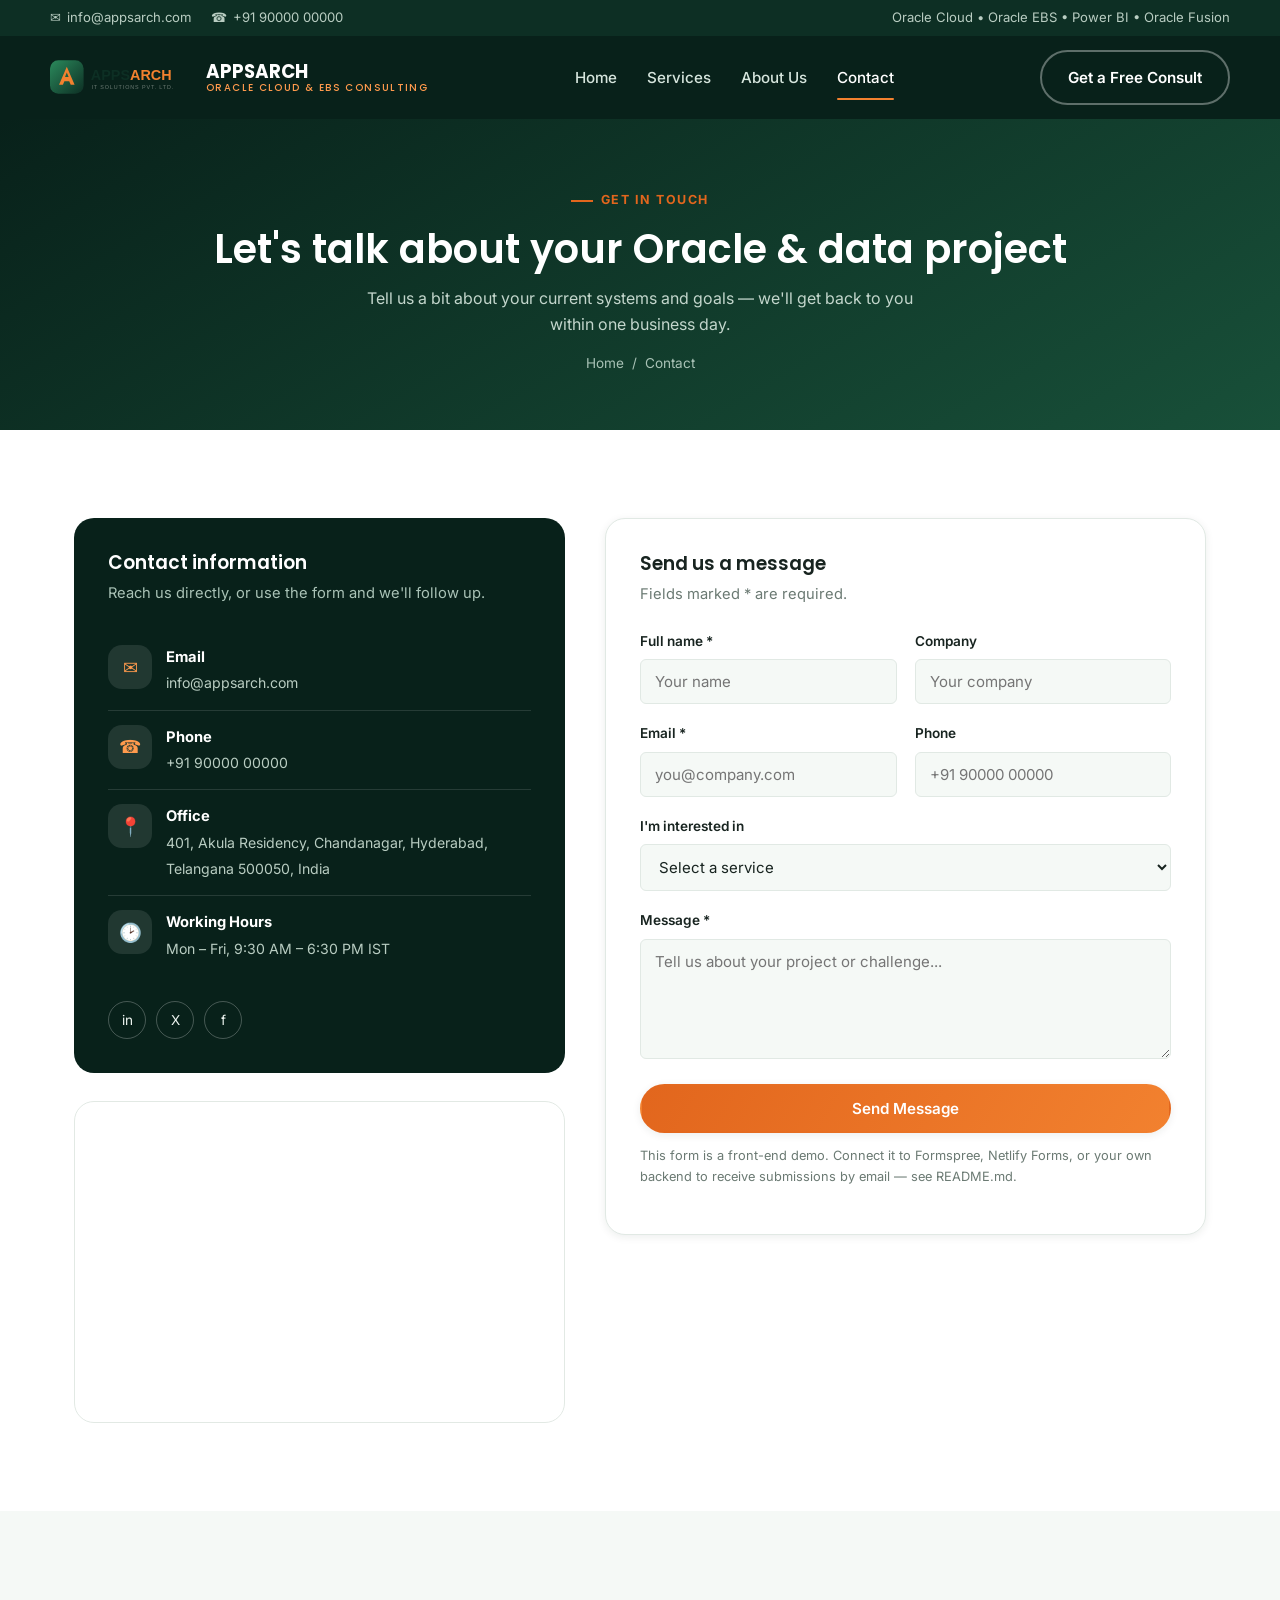
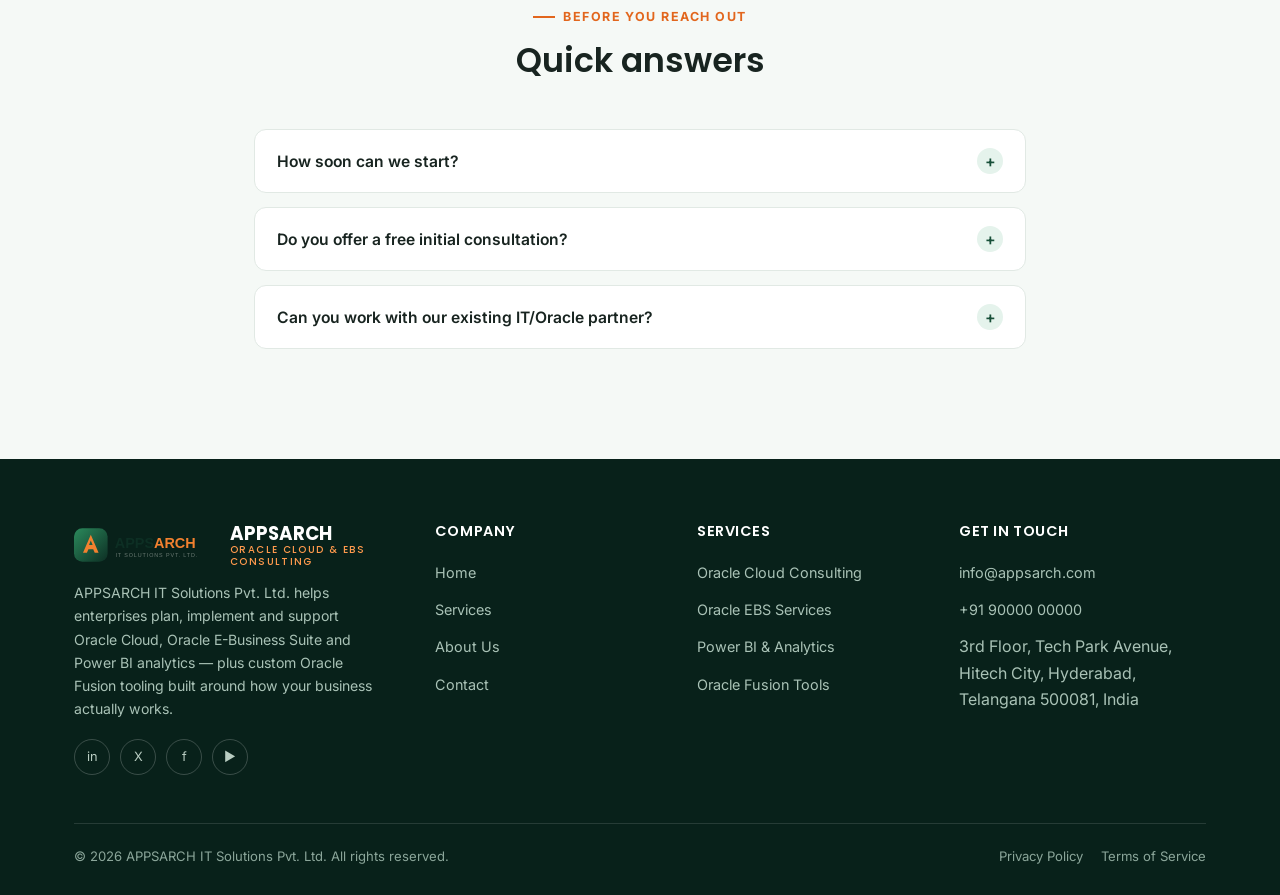
==== contact.html @ 0904e1a9 "Add files via upload" ====
<!DOCTYPE html>
<html lang="en">
<head>
<meta charset="UTF-8">
<meta name="viewport" content="width=device-width, initial-scale=1.0">
<title>Contact Us | APPSARCH IT Solutions</title>
<meta name="description" content="Get in touch with APPSARCH IT Solutions for Oracle Cloud, Oracle EBS, Power BI and Oracle Fusion tools consulting.">
<link rel="icon" type="image/svg+xml" href="assets/images/favicon.svg">
<link rel="preconnect" href="https://fonts.googleapis.com">
<link href="https://fonts.googleapis.com/css2?family=Inter:wght@400;500;600;700&family=Poppins:wght@600;700&display=swap" rel="stylesheet">
<link rel="stylesheet" href="css/style.css">
</head>
<body>

<header id="site-header"></header>

<main>

  <section class="page-header">
    <div class="container">
      <div class="eyebrow">Get In Touch</div>
      <h1>Let's talk about your Oracle &amp; data project</h1>
      <p>Tell us a bit about your current systems and goals — we'll get back to you within one business day.</p>
      <div class="breadcrumb"><a href="index.html">Home</a> / <span>Contact</span></div>
    </div>
  </section>

  <section class="section">
    <div class="container">
      <div class="contact-wrap">

        <div data-reveal>
          <div class="contact-info-card">
            <h3>Contact information</h3>
            <p class="muted">Reach us directly, or use the form and we'll follow up.</p>

            <div class="contact-row">
              <div class="icon-tile">&#9993;</div>
              <div><strong>Email</strong><a href="mailto:info@appsarch.com">info@appsarch.com</a></div>
            </div>
            <div class="contact-row">
              <div class="icon-tile">&#9742;</div>
              <div><strong>Phone</strong><a href="tel:+919999999999">+91 90000 00000</a></div>
            </div>
            <div class="contact-row">
              <div class="icon-tile">&#128205;</div>
              <div><strong>Office</strong><span>401, Akula Residency, Chandanagar, Hyderabad, Telangana 500050, India</span></div>
            </div>
            <div class="contact-row">
              <div class="icon-tile">&#128337;</div>
              <div><strong>Working Hours</strong><span>Mon &ndash; Fri, 9:30 AM &ndash; 6:30 PM IST</span></div>
            </div>

            <div class="social-row">
              <a href="#" aria-label="LinkedIn">in</a>
              <a href="#" aria-label="Twitter">X</a>
              <a href="#" aria-label="Facebook">f</a>
            </div>
          </div>

          <div class="map-embed">
            <iframe src="https://www.google.com/maps?q=Hitech+City+Hyderabad&output=embed" loading="lazy" referrerpolicy="no-referrer-when-downgrade" title="Office location map"></iframe>
          </div>
        </div>

        <div class="form-card" data-reveal>
          <h3 style="margin-bottom:6px;">Send us a message</h3>
          <p style="color:var(--color-muted); font-size:0.92rem; margin-bottom:24px;">Fields marked * are required.</p>

          <form id="contact-form">
            <div class="form-row">
              <div class="field">
                <label for="name">Full name *</label>
                <input type="text" id="name" name="name" placeholder="Your name" required>
              </div>
              <div class="field">
                <label for="company">Company</label>
                <input type="text" id="company" name="company" placeholder="Your company">
              </div>
            </div>
            <div class="form-row">
              <div class="field">
                <label for="email">Email *</label>
                <input type="email" id="email" name="email" placeholder="you@company.com" required>
              </div>
              <div class="field">
                <label for="phone">Phone</label>
                <input type="tel" id="phone" name="phone" placeholder="+91 90000 00000">
              </div>
            </div>
            <div class="field">
              <label for="service">I'm interested in</label>
              <select id="service" name="service">
                <option value="">Select a service</option>
                <option value="oracle-cloud">Oracle Cloud Consulting</option>
                <option value="oracle-ebs">Oracle EBS Services</option>
                <option value="power-bi">Power BI &amp; Analytics</option>
                <option value="fusion-tools">Oracle Fusion Tools Development</option>
                <option value="other">Something else</option>
              </select>
            </div>
            <div class="field">
              <label for="message">Message *</label>
              <textarea id="message" name="message" placeholder="Tell us about your project or challenge..." required></textarea>
            </div>
            <button type="submit" class="btn btn-primary btn-block">Send Message</button>
            <p class="form-note">This form is a front-end demo. Connect it to Formspree, Netlify Forms, or your own backend to receive submissions by email &mdash; see README.md.</p>
            <div class="form-success" id="form-success">&#10003; Thanks! Your message has been noted. We'll be in touch shortly.</div>
          </form>
        </div>

      </div>
    </div>
  </section>

  <!-- ================= FAQ MINI ================= -->
  <section class="section section--soft" style="padding-bottom:96px;">
    <div class="container" style="max-width:820px;">
      <div class="section-head center">
        <div class="eyebrow" style="justify-content:center;">Before You Reach Out</div>
        <h2>Quick answers</h2>
      </div>
      <div class="faq-item">
        <button class="faq-question"><span>How soon can we start?</span><span class="plus">+</span></button>
        <div class="faq-answer"><p>Most engagements can kick off within 1&ndash;2 weeks of scoping, depending on current team availability.</p></div>
      </div>
      <div class="faq-item">
        <button class="faq-question"><span>Do you offer a free initial consultation?</span><span class="plus">+</span></button>
        <div class="faq-answer"><p>Yes — the first consultation call is free and helps us understand whether and how we can help.</p></div>
      </div>
      <div class="faq-item">
        <button class="faq-question"><span>Can you work with our existing IT/Oracle partner?</span><span class="plus">+</span></button>
        <div class="faq-answer"><p>Yes — we regularly work alongside in-house IT teams and other vendors on specific workstreams.</p></div>
      </div>
    </div>
  </section>

</main>

<footer id="site-footer"></footer>
<button id="back-to-top" aria-label="Back to top">&uarr;</button>

<script src="js/script.js"></script>
</body>
</html>
---- css/style.css ----
/* =========================================================
   APPSARCH IT Solutions — Stylesheet
   Theme: Dark Green + Orange
   Edit the CSS variables below to re-theme the whole site.
   ========================================================= */

:root {
  /* ---- Brand colors (edit these to re-theme the site) ---- */
  --color-green-950: #08211a;
  --color-green-900: #0d2f24;
  --color-green-800: #123d2f;
  --color-green-700: #185039;
  --color-green-600: #1f6b48;
  --color-green-500: #2b8a5c;
  --color-green-100: #e5f3ec;

  --color-orange-700: #c85315;
  --color-orange-600: #e2661d;
  --color-orange-500: #f2812f;
  --color-orange-400: #ff9a4d;
  --color-orange-100: #fff1e6;

  --color-ink: #182420;
  --color-body: #3f4d47;
  --color-muted: #6b7a73;
  --color-bg: #ffffff;
  --color-bg-soft: #f5f9f6;
  --color-border: #e1e9e4;

  /* ---- Layout ---- */
  --max-width: 1180px;
  --radius-sm: 6px;
  --radius-md: 12px;
  --radius-lg: 20px;
  --shadow-sm: 0 2px 8px rgba(8, 33, 26, 0.08);
  --shadow-md: 0 8px 24px rgba(8, 33, 26, 0.12);
  --shadow-lg: 0 20px 48px rgba(8, 33, 26, 0.18);
  --transition: 200ms ease;

  /* ---- Type ---- */
  --font-body: "Inter", "Segoe UI", Roboto, Helvetica, Arial, sans-serif;
  --font-head: "Poppins", "Segoe UI", Roboto, Helvetica, Arial, sans-serif;
}

/* ---------- Reset ---------- */
*, *::before, *::after { box-sizing: border-box; }
html { scroll-behavior: smooth; }
body {
  margin: 0;
  font-family: var(--font-body);
  color: var(--color-body);
  background: var(--color-bg);
  line-height: 1.65;
  font-size: 16px;
  -webkit-font-smoothing: antialiased;
}
img { max-width: 100%; display: block; }
a { color: inherit; text-decoration: none; }
ul { margin: 0; padding: 0; list-style: none; }
h1, h2, h3, h4 {
  font-family: var(--font-head);
  color: var(--color-ink);
  line-height: 1.2;
  margin: 0 0 0.6em;
  font-weight: 600;
}
p { margin: 0 0 1em; }
button { font-family: inherit; cursor: pointer; }

.container {
  max-width: var(--max-width);
  margin: 0 auto;
  padding: 0 24px;
}

.section {
  padding: 88px 0;
}
.section--soft { background: var(--color-bg-soft); }
.section--dark {
  background: linear-gradient(160deg, var(--color-green-950), var(--color-green-800));
  color: #d9e8e0;
}
.section--dark h2, .section--dark h3 { color: #ffffff; }

.eyebrow {
  display: inline-flex;
  align-items: center;
  gap: 8px;
  font-size: 0.78rem;
  font-weight: 700;
  letter-spacing: 0.12em;
  text-transform: uppercase;
  color: var(--color-orange-600);
  margin-bottom: 14px;
}
.eyebrow::before {
  content: "";
  width: 22px;
  height: 2px;
  background: var(--color-orange-600);
  display: inline-block;
}
.section--dark .eyebrow { color: var(--color-orange-400); }
.section--dark .eyebrow::before { background: var(--color-orange-400); }

.section-head {
  max-width: 640px;
  margin: 0 0 48px;
}
.section-head.center { margin-left: auto; margin-right: auto; text-align: center; }
.section-head h2 { font-size: clamp(1.6rem, 2.6vw, 2.3rem); }
.section-head p { color: var(--color-muted); font-size: 1.05rem; }
.section--dark .section-head p { color: #b9cdc2; }

/* ---------- Buttons ---------- */
.btn {
  display: inline-flex;
  align-items: center;
  justify-content: center;
  gap: 8px;
  padding: 13px 26px;
  border-radius: 999px;
  font-weight: 600;
  font-size: 0.95rem;
  border: 2px solid transparent;
  transition: transform var(--transition), box-shadow var(--transition), background var(--transition), color var(--transition), border-color var(--transition);
  white-space: nowrap;
}
.btn-primary {
  background: linear-gradient(120deg, var(--color-orange-600), var(--color-orange-500));
  color: #fff;
  box-shadow: var(--shadow-sm);
}
.btn-primary:hover { transform: translateY(-2px); box-shadow: var(--shadow-md); }
.btn-outline {
  background: transparent;
  border-color: rgba(255, 255, 255, 0.35);
  color: #fff;
}
.btn-outline:hover { border-color: #fff; background: rgba(255,255,255,0.08); }
.btn-ghost {
  background: transparent;
  border-color: var(--color-green-700);
  color: var(--color-green-700);
}
.btn-ghost:hover { background: var(--color-green-700); color: #fff; }
.btn-block { width: 100%; }

/* ---------- Header ---------- */
#site-header { position: sticky; top: 0; z-index: 500; }
.navbar {
  background: var(--color-green-950);
  color: #eef5f1;
}
.navbar-inner {
  display: flex;
  align-items: center;
  justify-content: space-between;
  gap: 24px;
  padding: 14px 0;
}
.brand {
  display: flex;
  align-items: center;
  gap: 12px;
  font-family: var(--font-head);
  font-weight: 700;
  font-size: 1.15rem;
  color: #fff;
}
.brand img.logo-mark {
  height: 42px;
  width: auto;
  display: block;
}
.brand .brand-text { display: flex; flex-direction: column; line-height: 1.15; }
.brand .brand-text small {
  font-size: 0.62rem;
  font-weight: 500;
  letter-spacing: 0.14em;
  text-transform: uppercase;
  color: var(--color-orange-400);
}

.nav-links {
  display: flex;
  align-items: center;
  gap: 30px;
}
.nav-links a {
  font-size: 0.95rem;
  font-weight: 500;
  color: #d6e5dd;
  position: relative;
  padding: 6px 0;
  transition: color var(--transition);
}
.nav-links a:hover, .nav-links a.active { color: #ffffff; }
.nav-links a.active::after {
  content: "";
  position: absolute;
  left: 0; right: 0; bottom: -4px;
  height: 2px;
  background: var(--color-orange-500);
  border-radius: 2px;
}

.nav-cta { display: flex; align-items: center; gap: 14px; }

.nav-toggle {
  display: none;
  flex-direction: column;
  gap: 5px;
  background: none;
  border: none;
  padding: 6px;
}
.nav-toggle span {
  width: 24px;
  height: 2px;
  background: #fff;
  border-radius: 2px;
  transition: transform var(--transition), opacity var(--transition);
}
.nav-toggle.is-open span:nth-child(1) { transform: translateY(7px) rotate(45deg); }
.nav-toggle.is-open span:nth-child(2) { opacity: 0; }
.nav-toggle.is-open span:nth-child(3) { transform: translateY(-7px) rotate(-45deg); }

.topbar {
  background: var(--color-green-900);
  color: #b9cdc2;
  font-size: 0.82rem;
}
.topbar-inner {
  display: flex;
  justify-content: space-between;
  gap: 16px;
  padding: 7px 0;
  flex-wrap: wrap;
}
.topbar-inner a { color: #b9cdc2; transition: color var(--transition); }
.topbar-inner a:hover { color: var(--color-orange-400); }
.topbar-contacts { display: flex; gap: 20px; flex-wrap: wrap; }
.topbar-contacts span { display: inline-flex; align-items: center; gap: 6px; }

/* ---------- Hero ---------- */
.hero {
  position: relative;
  background: radial-gradient(circle at 15% 20%, rgba(43, 138, 92, 0.35), transparent 45%),
              linear-gradient(150deg, var(--color-green-950) 0%, var(--color-green-800) 55%, var(--color-green-700) 100%);
  color: #eef5f1;
  overflow: hidden;
}
.hero::after {
  content: "";
  position: absolute;
  inset: 0;
  background-image:
    linear-gradient(rgba(255,255,255,0.04) 1px, transparent 1px),
    linear-gradient(90deg, rgba(255,255,255,0.04) 1px, transparent 1px);
  background-size: 44px 44px;
  mask-image: linear-gradient(180deg, rgba(0,0,0,0.6), transparent);
  pointer-events: none;
}
.hero-inner {
  position: relative;
  z-index: 1;
  display: grid;
  grid-template-columns: 1.1fr 0.9fr;
  gap: 48px;
  align-items: center;
  padding: 96px 0 80px;
}
.hero h1 {
  font-size: clamp(2.1rem, 4vw, 3.1rem);
  color: #fff;
  margin-bottom: 20px;
}
.hero h1 .accent { color: var(--color-orange-400); }
.hero p.lead {
  font-size: 1.12rem;
  color: #c3d6cc;
  max-width: 540px;
  margin-bottom: 32px;
}
.hero-actions { display: flex; gap: 16px; flex-wrap: wrap; margin-bottom: 44px; }
.hero-stats {
  display: flex;
  gap: 32px;
  flex-wrap: wrap;
}
.hero-stats div strong {
  display: block;
  font-family: var(--font-head);
  font-size: 1.7rem;
  color: #fff;
}
.hero-stats div span { font-size: 0.85rem; color: #a9c2b6; }

.hero-panel {
  background: rgba(255,255,255,0.06);
  border: 1px solid rgba(255,255,255,0.14);
  border-radius: var(--radius-lg);
  padding: 28px;
  backdrop-filter: blur(6px);
}
.hero-panel h3 { color: #fff; font-size: 1.05rem; margin-bottom: 18px; }
.hero-panel-list { display: flex; flex-direction: column; gap: 14px; }
.hero-panel-item {
  display: flex;
  align-items: flex-start;
  gap: 12px;
  background: rgba(8, 33, 26, 0.4);
  border-radius: var(--radius-md);
  padding: 14px 16px;
}
.hero-panel-item .dot {
  width: 10px; height: 10px;
  margin-top: 5px;
  border-radius: 50%;
  background: var(--color-orange-500);
  flex-shrink: 0;
}
.hero-panel-item strong { display: block; color: #fff; font-size: 0.93rem; }
.hero-panel-item span { font-size: 0.83rem; color: #b9cdc2; }

/* ---------- Logo strip ---------- */
.logo-strip { padding: 40px 0; border-bottom: 1px solid var(--color-border); }
.logo-strip p {
  text-align: center;
  font-size: 0.8rem;
  letter-spacing: 0.1em;
  text-transform: uppercase;
  color: var(--color-muted);
  margin-bottom: 22px;
}
.logo-strip-row {
  display: flex;
  justify-content: center;
  align-items: center;
  gap: 40px;
  flex-wrap: wrap;
  opacity: 0.75;
  font-weight: 700;
  color: var(--color-green-700);
  font-family: var(--font-head);
  letter-spacing: 0.03em;
}

/* ---------- Cards / Grids ---------- */
.grid {
  display: grid;
  gap: 28px;
}
.grid-4 { grid-template-columns: repeat(4, 1fr); }
.grid-3 { grid-template-columns: repeat(3, 1fr); }
.grid-2 { grid-template-columns: repeat(2, 1fr); }

.card {
  background: var(--color-bg);
  border: 1px solid var(--color-border);
  border-radius: var(--radius-md);
  padding: 30px 26px;
  transition: transform var(--transition), box-shadow var(--transition), border-color var(--transition);
  height: 100%;
}
.card:hover { transform: translateY(-4px); box-shadow: var(--shadow-md); border-color: var(--color-green-500); }

.icon-tile {
  width: 52px;
  height: 52px;
  border-radius: 14px;
  display: flex;
  align-items: center;
  justify-content: center;
  background: var(--color-green-100);
  color: var(--color-green-700);
  margin-bottom: 18px;
  font-size: 1.4rem;
}
.card--accent .icon-tile { background: var(--color-orange-100); color: var(--color-orange-600); }

.service-card h3 { font-size: 1.12rem; margin-bottom: 10px; }
.service-card p { color: var(--color-muted); font-size: 0.95rem; margin-bottom: 16px; }
.service-card ul { display: flex; flex-direction: column; gap: 8px; margin-bottom: 18px; }
.service-card li {
  font-size: 0.88rem;
  color: var(--color-body);
  padding-left: 20px;
  position: relative;
}
.service-card li::before {
  content: "";
  position: absolute;
  left: 0; top: 8px;
  width: 8px; height: 8px;
  border-radius: 2px;
  background: var(--color-orange-500);
}
.card-link {
  font-size: 0.88rem;
  font-weight: 700;
  color: var(--color-green-700);
  display: inline-flex;
  align-items: center;
  gap: 6px;
}
.card-link:hover { color: var(--color-orange-600); }

/* ---------- Why-us / feature rows ---------- */
.feature-row {
  display: flex;
  gap: 18px;
  padding: 20px 0;
  border-bottom: 1px solid var(--color-border);
}
.feature-row:last-child { border-bottom: none; }
.feature-num {
  font-family: var(--font-head);
  font-weight: 700;
  font-size: 1.05rem;
  color: var(--color-orange-600);
  flex-shrink: 0;
  width: 34px;
}
.feature-row h4 { margin-bottom: 6px; font-size: 1.02rem; }
.feature-row p { color: var(--color-muted); font-size: 0.92rem; margin-bottom: 0; }

/* ---------- Process steps ---------- */
.process {
  display: grid;
  grid-template-columns: repeat(4, 1fr);
  gap: 24px;
  counter-reset: step;
}
.process-step {
  position: relative;
  padding: 26px 22px;
  border-radius: var(--radius-md);
  background: var(--color-bg);
  border: 1px solid var(--color-border);
}
.process-step::before {
  counter-increment: step;
  content: "0" counter(step);
  font-family: var(--font-head);
  font-weight: 700;
  font-size: 1.6rem;
  color: var(--color-green-100);
  -webkit-text-stroke: 1.5px var(--color-green-500);
  display: block;
  margin-bottom: 12px;
}
.process-step h4 { font-size: 1rem; margin-bottom: 8px; }
.process-step p { font-size: 0.88rem; color: var(--color-muted); margin: 0; }

/* ---------- Stats band ---------- */
.stats-band {
  display: grid;
  grid-template-columns: repeat(4, 1fr);
  gap: 24px;
  text-align: center;
}
.stats-band strong {
  display: block;
  font-family: var(--font-head);
  font-size: 2.2rem;
  color: #fff;
}
.stats-band span { color: #b9cdc2; font-size: 0.88rem; }

/* ---------- Testimonials ---------- */
.testimonial {
  background: var(--color-bg-soft);
  border-radius: var(--radius-md);
  padding: 28px;
  border: 1px solid var(--color-border);
  height: 100%;
}
.testimonial .quote-mark {
  font-family: var(--font-head);
  font-size: 2.6rem;
  color: var(--color-orange-500);
  line-height: 1;
  display: block;
  margin-bottom: 8px;
}
.testimonial p.quote { font-style: italic; color: var(--color-body); margin-bottom: 20px; }
.testimonial-person { display: flex; align-items: center; gap: 12px; }
.avatar {
  width: 42px; height: 42px;
  border-radius: 50%;
  background: linear-gradient(135deg, var(--color-green-600), var(--color-orange-500));
  color: #fff;
  display: flex; align-items: center; justify-content: center;
  font-weight: 700;
  font-size: 0.85rem;
}
.testimonial-person strong { display: block; font-size: 0.92rem; }
.testimonial-person span { font-size: 0.8rem; color: var(--color-muted); }

/* ---------- CTA band ---------- */
.cta-band {
  background: linear-gradient(120deg, var(--color-orange-600), var(--color-orange-500));
  border-radius: var(--radius-lg);
  padding: 52px;
  display: flex;
  align-items: center;
  justify-content: space-between;
  gap: 24px;
  flex-wrap: wrap;
  color: #fff;
  box-shadow: var(--shadow-lg);
}
.cta-band h3 { color: #fff; font-size: 1.5rem; margin-bottom: 8px; }
.cta-band p { color: rgba(255,255,255,0.9); margin: 0; }
.cta-band .btn-primary { background: #fff; color: var(--color-orange-600); }
.cta-band .btn-primary:hover { background: var(--color-green-950); color: #fff; }

/* ---------- Page header (inner pages) ---------- */
.page-header {
  background: linear-gradient(150deg, var(--color-green-950), var(--color-green-700));
  color: #fff;
  padding: 64px 0 56px;
  text-align: center;
}
.page-header .eyebrow { justify-content: center; }
.page-header h1 { color: #fff; font-size: clamp(1.8rem, 3.4vw, 2.5rem); margin-bottom: 12px; }
.page-header p { color: #c3d6cc; max-width: 560px; margin: 0 auto; }
.breadcrumb {
  display: flex;
  justify-content: center;
  gap: 8px;
  font-size: 0.85rem;
  color: #a9c2b6;
  margin-top: 14px;
}
.breadcrumb a:hover { color: var(--color-orange-400); }

/* ---------- Table-ish comparison (about) ---------- */
.value-list { display: flex; flex-direction: column; gap: 18px; }
.value-item { display: flex; gap: 16px; align-items: flex-start; }
.value-item .icon-tile { flex-shrink: 0; margin-bottom: 0; }
.value-item h4 { margin-bottom: 4px; font-size: 1rem; }
.value-item p { margin: 0; font-size: 0.92rem; color: var(--color-muted); }

.team-card { text-align: center; }
.team-card .avatar-lg {
  width: 84px; height: 84px;
  border-radius: 50%;
  margin: 0 auto 16px;
  background: linear-gradient(135deg, var(--color-green-600), var(--color-orange-500));
  display: flex; align-items: center; justify-content: center;
  color: #fff; font-weight: 700; font-size: 1.5rem;
}
.team-card h4 { margin-bottom: 2px; }
.team-card span { color: var(--color-orange-600); font-size: 0.85rem; font-weight: 600; }
.team-card p { color: var(--color-muted); font-size: 0.88rem; margin-top: 10px; }

/* ---------- Contact page ---------- */
.contact-wrap {
  display: grid;
  grid-template-columns: 0.9fr 1.1fr;
  gap: 40px;
  align-items: start;
}
.contact-info-card {
  background: var(--color-green-950);
  color: #eef5f1;
  border-radius: var(--radius-lg);
  padding: 34px;
}
.contact-info-card h3 { color: #fff; margin-bottom: 6px; }
.contact-info-card p.muted { color: #a9c2b6; margin-bottom: 26px; font-size: 0.92rem; }
.contact-row {
  display: flex;
  gap: 14px;
  align-items: flex-start;
  padding: 14px 0;
  border-top: 1px solid rgba(255,255,255,0.12);
}
.contact-row:first-of-type { border-top: none; }
.contact-row .icon-tile { background: rgba(255,255,255,0.1); color: var(--color-orange-400); margin-bottom: 0; flex-shrink: 0; width: 44px; height: 44px; font-size: 1.15rem;}
.contact-row strong { display: block; color: #fff; font-size: 0.92rem; }
.contact-row span, .contact-row a { font-size: 0.88rem; color: #b9cdc2; }
.contact-row a:hover { color: var(--color-orange-400); }
.social-row { display: flex; gap: 10px; margin-top: 26px; }
.social-row a {
  width: 38px; height: 38px;
  border-radius: 50%;
  border: 1px solid rgba(255,255,255,0.25);
  display: flex; align-items: center; justify-content: center;
  font-size: 0.85rem;
  transition: background var(--transition), border-color var(--transition);
}
.social-row a:hover { background: var(--color-orange-500); border-color: var(--color-orange-500); }

.form-card {
  background: var(--color-bg);
  border: 1px solid var(--color-border);
  border-radius: var(--radius-lg);
  padding: 34px;
  box-shadow: var(--shadow-sm);
}
.form-row { display: grid; grid-template-columns: 1fr 1fr; gap: 18px; }
.field { margin-bottom: 18px; }
.field label {
  display: block;
  font-size: 0.85rem;
  font-weight: 600;
  color: var(--color-ink);
  margin-bottom: 7px;
}
.field input, .field select, .field textarea {
  width: 100%;
  padding: 12px 14px;
  border-radius: var(--radius-sm);
  border: 1px solid var(--color-border);
  font-family: inherit;
  font-size: 0.94rem;
  color: var(--color-ink);
  background: var(--color-bg-soft);
  transition: border-color var(--transition), box-shadow var(--transition);
}
.field input:focus, .field select:focus, .field textarea:focus {
  outline: none;
  border-color: var(--color-green-500);
  box-shadow: 0 0 0 3px var(--color-green-100);
}
.field textarea { resize: vertical; min-height: 120px; }
.form-note { font-size: 0.8rem; color: var(--color-muted); margin-top: 12px; }
.form-success {
  display: none;
  align-items: center;
  gap: 10px;
  background: var(--color-green-100);
  color: var(--color-green-700);
  border-radius: var(--radius-sm);
  padding: 14px 16px;
  font-size: 0.88rem;
  font-weight: 600;
  margin-top: 16px;
}
.form-success.is-visible { display: flex; }

.map-embed {
  border-radius: var(--radius-lg);
  overflow: hidden;
  border: 1px solid var(--color-border);
  margin-top: 28px;
  filter: grayscale(0.15);
}
.map-embed iframe { width: 100%; height: 320px; border: 0; display: block; }

/* ---------- FAQ ---------- */
.faq-item {
  border: 1px solid var(--color-border);
  border-radius: var(--radius-md);
  margin-bottom: 14px;
  overflow: hidden;
  background: var(--color-bg);
}
.faq-question {
  width: 100%;
  display: flex;
  justify-content: space-between;
  align-items: center;
  gap: 16px;
  background: none;
  border: none;
  padding: 18px 22px;
  text-align: left;
  font-weight: 600;
  font-size: 0.98rem;
  color: var(--color-ink);
}
.faq-question .plus {
  flex-shrink: 0;
  width: 26px; height: 26px;
  border-radius: 50%;
  background: var(--color-green-100);
  color: var(--color-green-700);
  display: flex; align-items: center; justify-content: center;
  transition: transform var(--transition);
  font-size: 1rem;
}
.faq-item.is-open .plus { transform: rotate(45deg); background: var(--color-orange-100); color: var(--color-orange-600); }
.faq-answer {
  max-height: 0;
  overflow: hidden;
  transition: max-height var(--transition);
  padding: 0 22px;
}
.faq-item.is-open .faq-answer { padding-bottom: 18px; }
.faq-answer p { color: var(--color-muted); font-size: 0.92rem; margin: 0; }

/* ---------- Footer ---------- */
#site-footer .footer-main {
  background: var(--color-green-950);
  color: #b9cdc2;
  padding: 64px 0 28px;
}
.footer-grid {
  display: grid;
  grid-template-columns: 1.3fr 0.9fr 0.9fr 1fr;
  gap: 40px;
  margin-bottom: 48px;
}
.footer-brand .brand { color: #fff; margin-bottom: 14px; }
.footer-brand p { font-size: 0.88rem; color: #a9c2b6; max-width: 300px; }
.footer-col h4 {
  color: #fff;
  font-size: 0.9rem;
  letter-spacing: 0.04em;
  text-transform: uppercase;
  margin-bottom: 18px;
}
.footer-col ul { display: flex; flex-direction: column; gap: 11px; }
.footer-col a { font-size: 0.9rem; color: #a9c2b6; transition: color var(--transition); }
.footer-col a:hover { color: var(--color-orange-400); }
.footer-social { display: flex; gap: 10px; margin-top: 18px; }
.footer-social a {
  width: 36px; height: 36px;
  border-radius: 50%;
  border: 1px solid rgba(255,255,255,0.2);
  display: flex; align-items: center; justify-content: center;
  font-size: 0.8rem;
}
.footer-social a:hover { background: var(--color-orange-500); border-color: var(--color-orange-500); color: #fff; }
.footer-bottom {
  border-top: 1px solid rgba(255,255,255,0.12);
  padding-top: 22px;
  display: flex;
  justify-content: space-between;
  flex-wrap: wrap;
  gap: 10px;
  font-size: 0.82rem;
  color: #8ba69a;
}
.footer-bottom a:hover { color: var(--color-orange-400); }
.footer-legal { display: flex; gap: 18px; }

/* ---------- Back to top ---------- */
#back-to-top {
  position: fixed;
  right: 24px;
  bottom: 24px;
  width: 46px;
  height: 46px;
  border-radius: 50%;
  background: var(--color-orange-600);
  color: #fff;
  border: none;
  display: flex;
  align-items: center;
  justify-content: center;
  font-size: 1.1rem;
  box-shadow: var(--shadow-md);
  opacity: 0;
  visibility: hidden;
  transform: translateY(10px);
  transition: opacity var(--transition), transform var(--transition), visibility var(--transition);
  z-index: 400;
}
#back-to-top.is-visible { opacity: 1; visibility: visible; transform: translateY(0); }

/* ---------- Reveal-on-scroll ---------- */
[data-reveal] { opacity: 0; transform: translateY(18px); transition: opacity 600ms ease, transform 600ms ease; }
[data-reveal].is-visible { opacity: 1; transform: translateY(0); }

/* ---------- Responsive ---------- */
@media (max-width: 980px) {
  .hero-inner { grid-template-columns: 1fr; padding-top: 56px; }
  .grid-4 { grid-template-columns: repeat(2, 1fr); }
  .grid-3 { grid-template-columns: repeat(2, 1fr); }
  .process { grid-template-columns: repeat(2, 1fr); }
  .stats-band { grid-template-columns: repeat(2, 1fr); }
  .footer-grid { grid-template-columns: 1fr 1fr; }
  .contact-wrap { grid-template-columns: 1fr; }
}
@media (max-width: 760px) {
  .nav-links { position: fixed; top: 86px; left: 0; right: 0; bottom: 0; background: var(--color-green-950); flex-direction: column; align-items: flex-start; padding: 28px 24px; gap: 22px; transform: translateX(100%); transition: transform var(--transition); overflow-y: auto; }
  .nav-links.is-open { transform: translateX(0); }
  .nav-toggle { display: flex; }
  .nav-cta .btn-outline { display: none; }
  .topbar-inner { justify-content: center; text-align: center; }
  .grid-4, .grid-3, .grid-2 { grid-template-columns: 1fr; }
  .process { grid-template-columns: 1fr; }
  .stats-band { grid-template-columns: 1fr 1fr; }
  .cta-band { flex-direction: column; text-align: center; padding: 36px 24px; }
  .form-row { grid-template-columns: 1fr; }
  .footer-grid { grid-template-columns: 1fr; gap: 32px; }
  .footer-bottom { flex-direction: column; text-align: center; }
  .section { padding: 60px 0; }
}
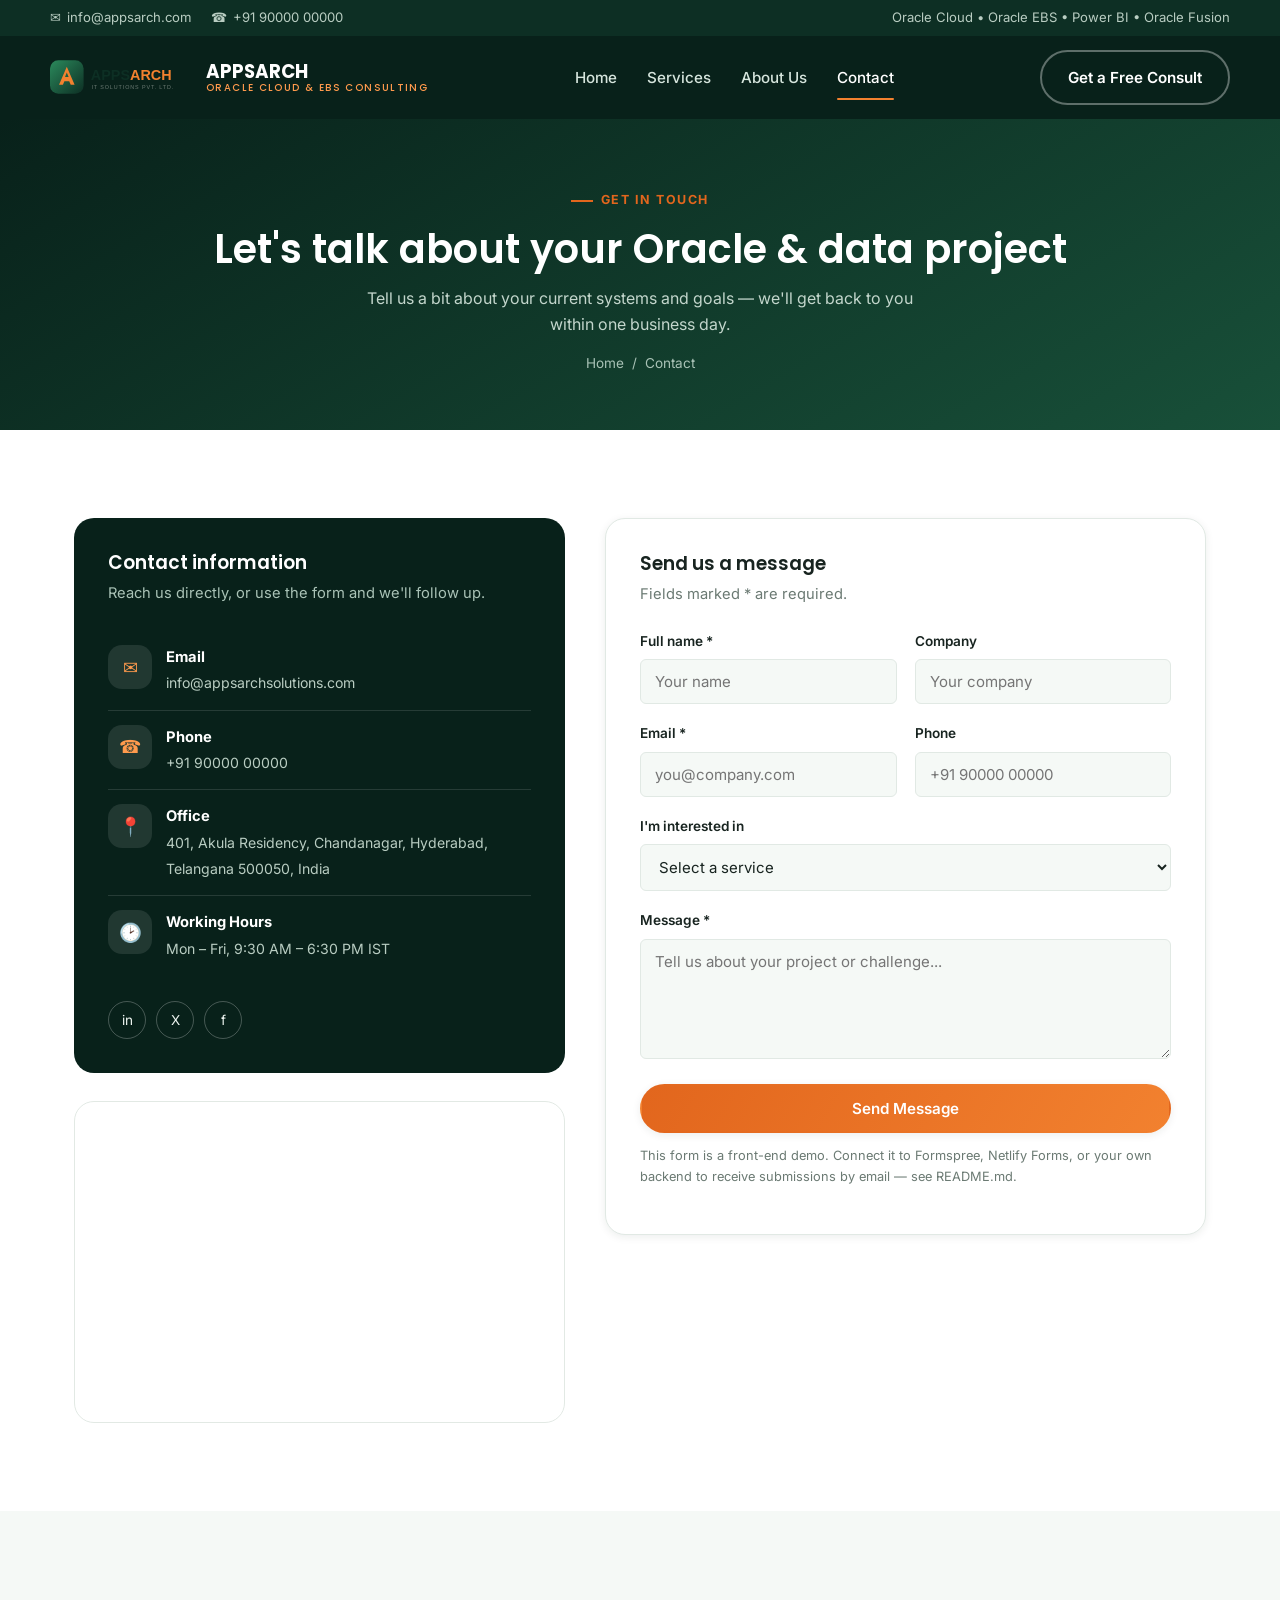
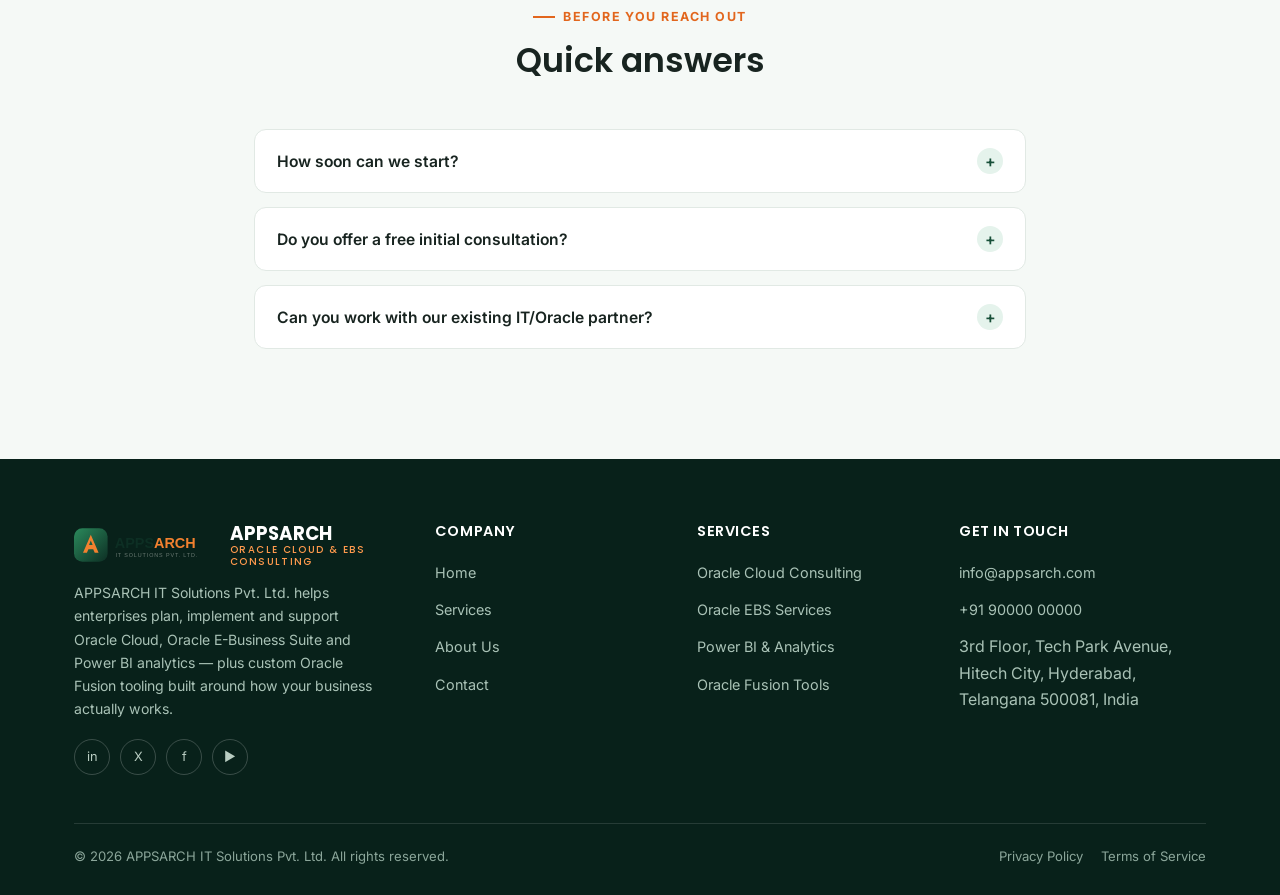
==== commit 81883bc7: "Update contact.html" ====
--- a/contact.html
+++ b/contact.html
@@ -36,7 +36,7 @@
 
             <div class="contact-row">
               <div class="icon-tile">&#9993;</div>
-              <div><strong>Email</strong><a href="mailto:info@appsarch.com">info@appsarch.com</a></div>
+              <div><strong>Email</strong><a href="mailto:info@appsarchsolutions.com">info@appsarchsolutions.com</a></div>
             </div>
             <div class="contact-row">
               <div class="icon-tile">&#9742;</div>
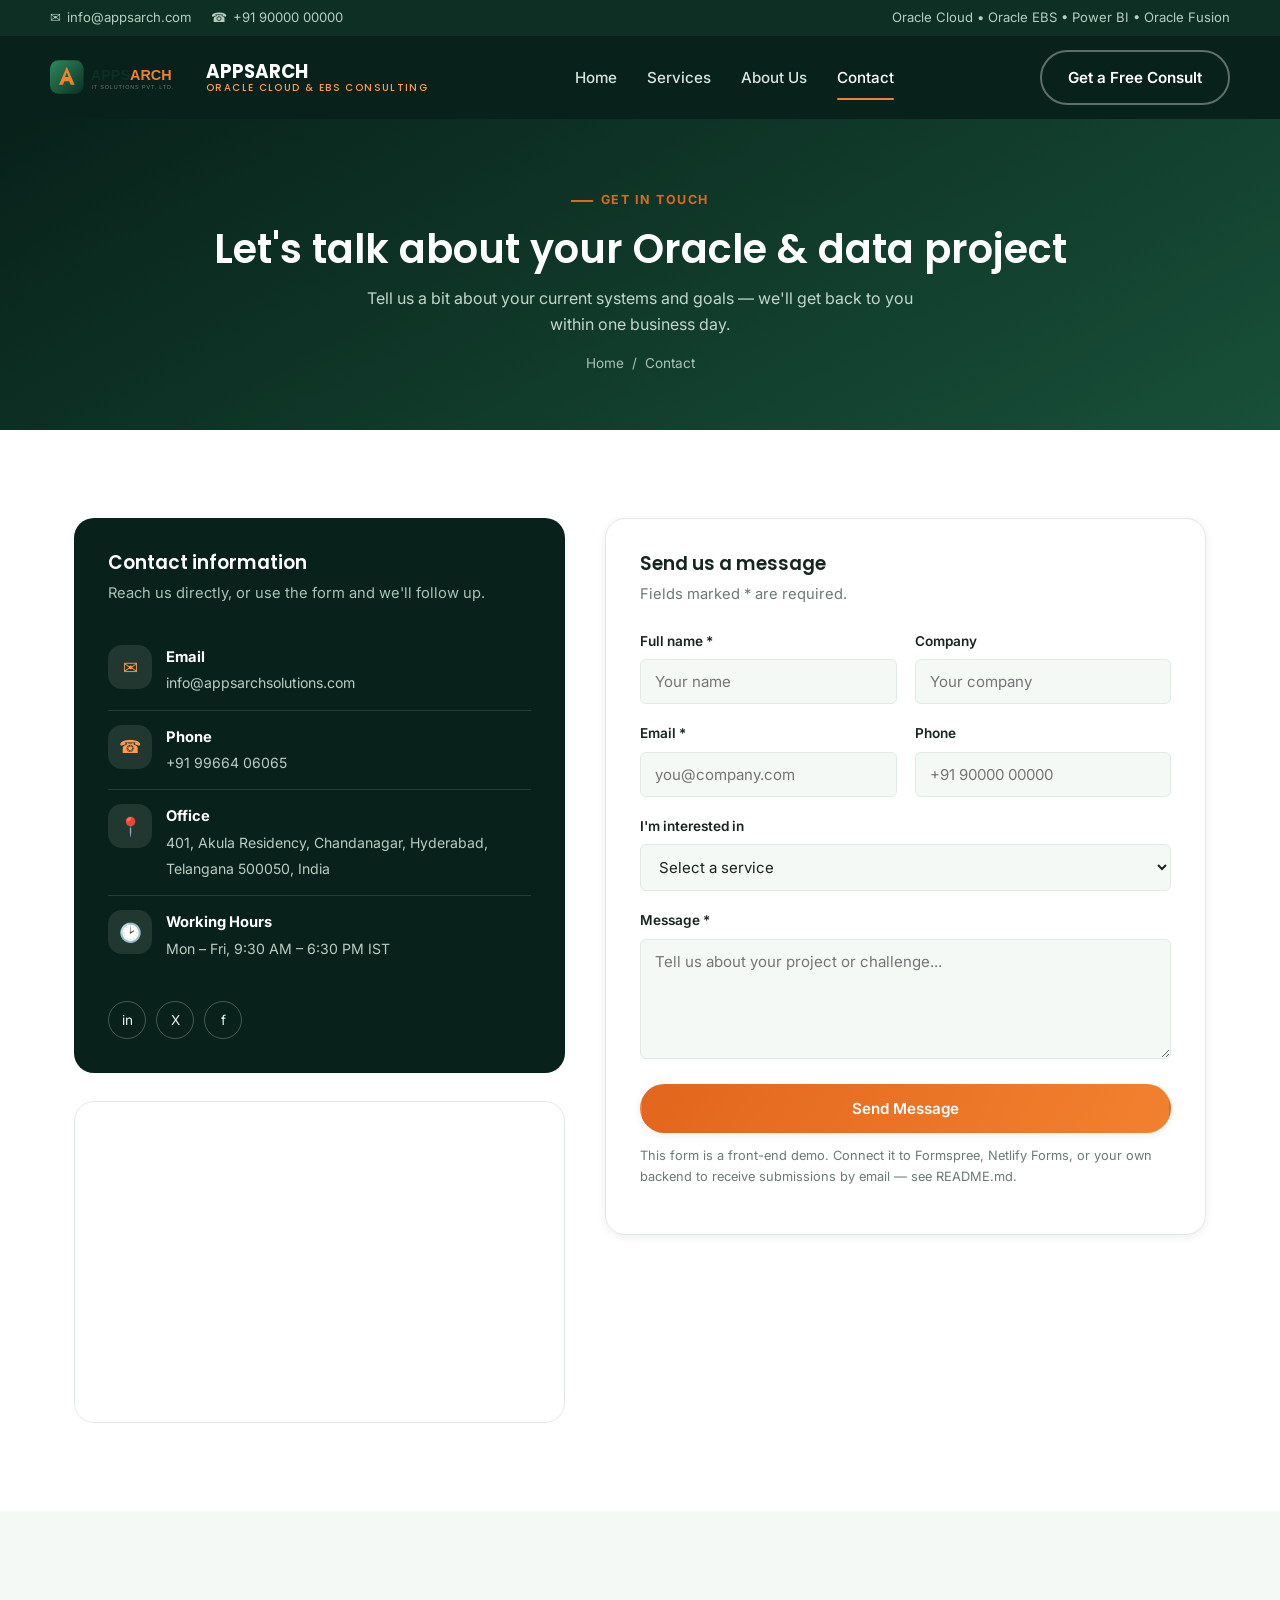
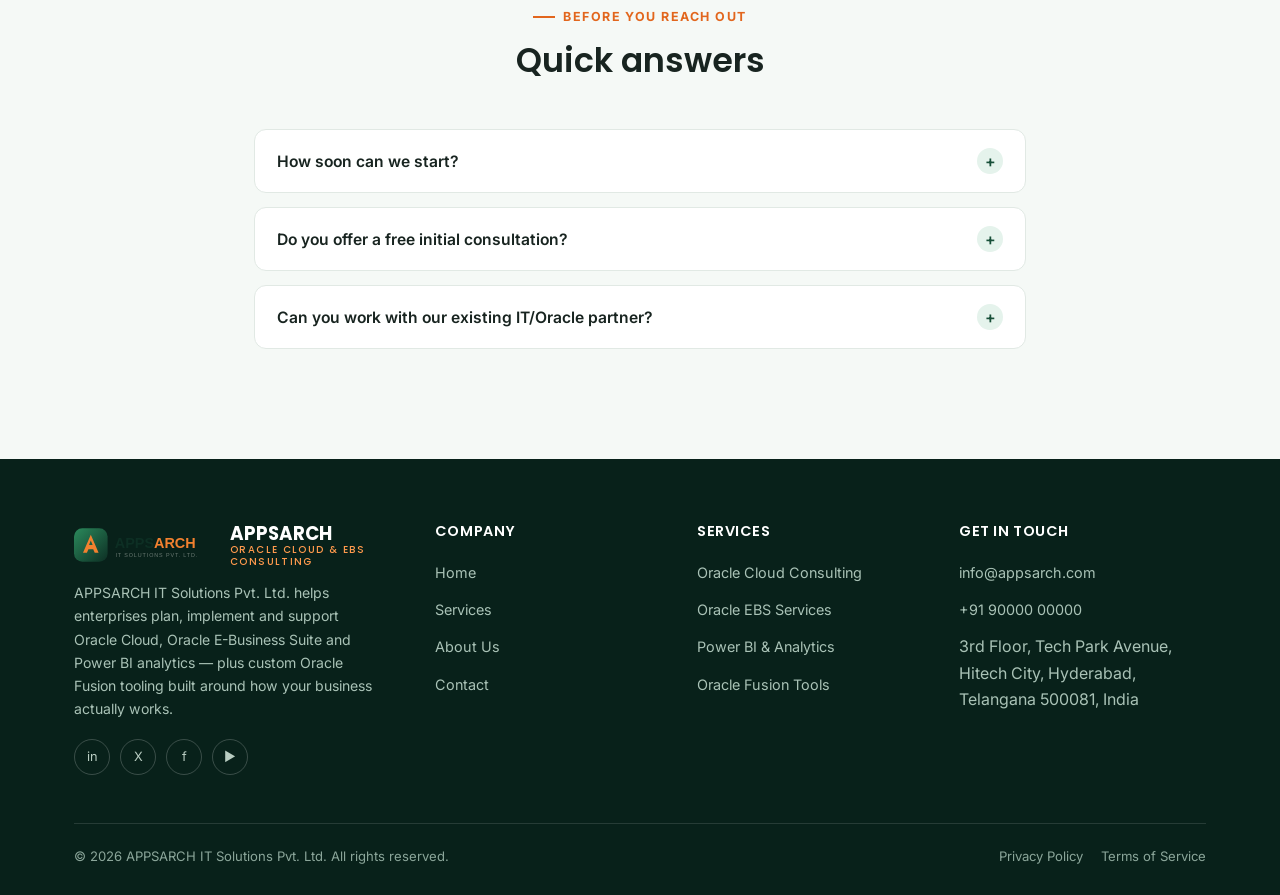
==== commit 953aa1b0: "Update contact.html" ====
--- a/contact.html
+++ b/contact.html
@@ -40,7 +40,7 @@
             </div>
             <div class="contact-row">
               <div class="icon-tile">&#9742;</div>
-              <div><strong>Phone</strong><a href="tel:+919999999999">+91 90000 00000</a></div>
+              <div><strong>Phone</strong><a href="tel:+9199664 06065">+91 99664 06065</a></div>
             </div>
             <div class="contact-row">
               <div class="icon-tile">&#128205;</div>
